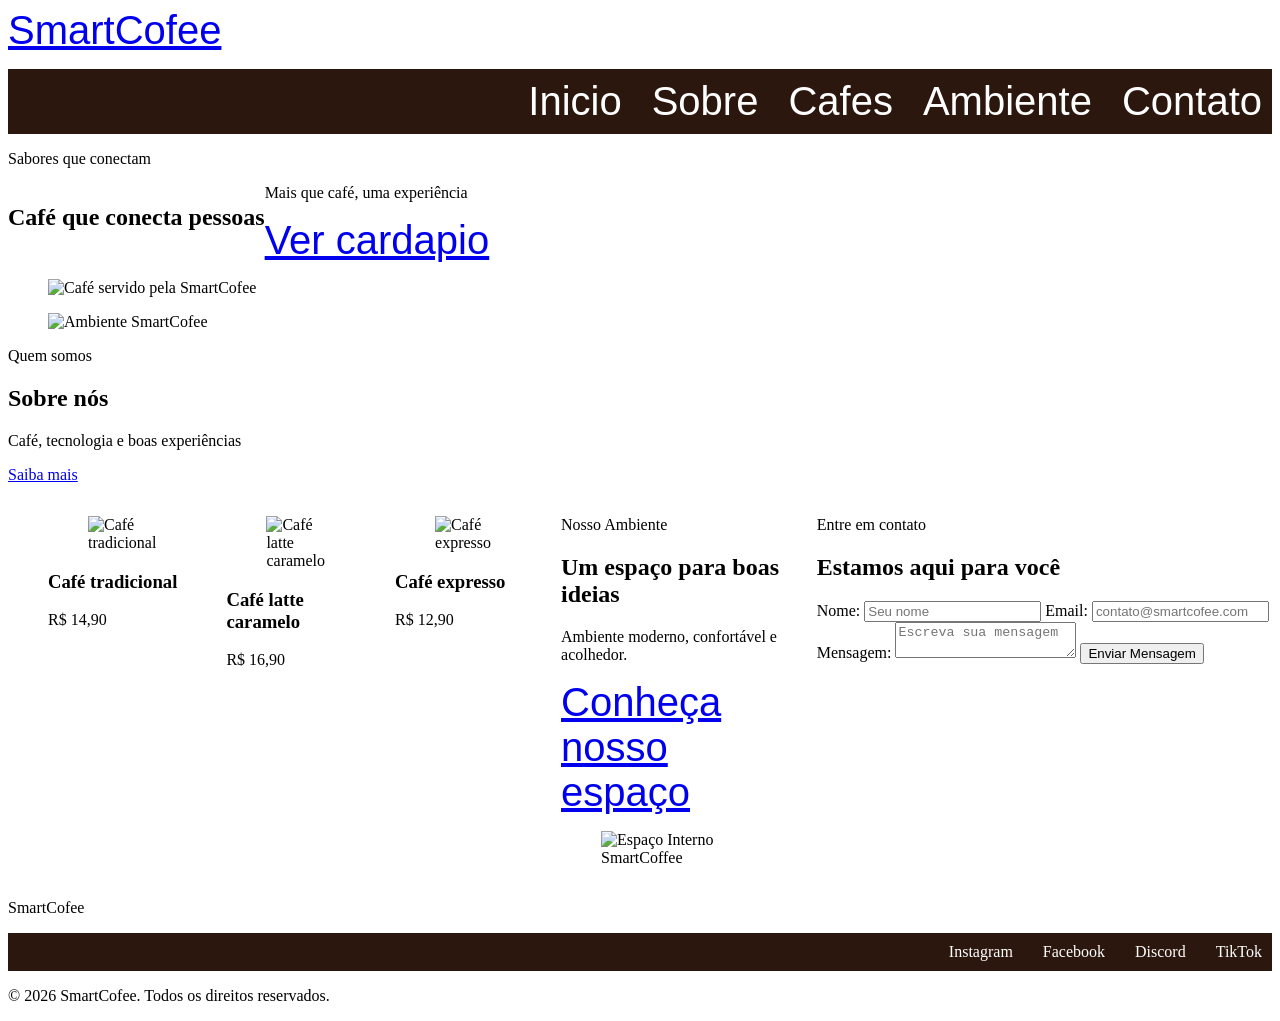
==== aula9/index.html @ 2a4157ac "LIMA - 30/09/26" ====
<!DOCTYPE html>
<html lang="en">
<head>
    <meta charset="UTF-8">
    <meta name="viewport" content="width=device-width, initial-scale=1.0">
    <link rel="stylesheet" href="css/style.css">
    <link rel="shortcut icon" href="img/logotipo.ico" type="image/x-icon">
    <title> SmartCofee - Seu café moderno e futurista</title>
</head>

<body>
    <header>
        <a href="#inicio" >SmartCofee</a>

        <nav>
            <ul>
                <li><a href="#inicio">Inicio</a></li>
                <li><a href="#sobre">Sobre</a></li>
                <li><a href="#cafes">Cafes</a></li>
                <li><a href="#ambiente">Ambiente</a></li>
                <li><a href="#contato">Contato</a></li>
            </ul>
        </nav>

    </header>

    <main>
        <section id="inicio" class="banner">
            <header class="banner-conteudo">
                <p> Sabores que conectam</p>
                <h1>Café que conecta pessoas</h1>
                <p>Mais que café, uma experiência</p>
                <a href="#cafes">Ver cardapio</a>
            </header>

            <figure class="banner-imagem">
                <img src="img/banner-cafe.jpg" alt="Café servido pela SmartCofee">
            </figure>

        </section>

        <section id="sobre" class="sobre">
            <figure class="sobre-smartcofee">
                <img src="img/sobre-smartcofee.jpg" alt="Ambiente SmartCofee">
            </figure>

            <header class="sobre-cabecalho">
                <p> Quem somos</p>
                <h2>Sobre nós</h2>

            </header>

            <p> Café, tecnologia e boas experiências </p>
            <a href="#">Saiba mais</a>

        </section>    

        <section id="cafes" class="cafes">
            <ul class="lista-cafes">
                <li>
                    <article class="card-cafes">
                        <figure class="imagem-cafes">
                            <img src="img/cafe-tradicional.jpg" alt="Café tradicional">
                        </figure>
                            <h3>Café tradicional</h3>
                        <p>R$ 14,90</p>
                    </article>
                </li>
                <li>
                    <article class="card-cafes">
                        <figure class="imagem-cafes">
                            <img src="img/cafe-latte-caramelo.jpg" alt="Café latte caramelo">
                        </figure>
                            <h3>Café latte caramelo</h3>
                        <p>R$ 16,90</p>
                    </article>
                </li>
                 <li>
                    <article class="card-cafes">
                        <figure class="imagem-cafes">
                            <img src="img/cafe-expresso.jpg" alt="Café expresso">
                        </figure>
                            <h3>Café expresso</h3>
                        <p>R$ 12,90</p>
                    </article>
                </li>

                <section id="ambiente" class="ambiente">
                    <header class="ambiente-conteudo">
                        <p>Nosso Ambiente</p>
                         <h2>Um espaço para boas ideias</h2>
                     <p>Ambiente moderno, confortável e acolhedor.</p>
                <a href="#contato">Conheça nosso espaço</a>
            </header>

                <figure class="ambiente-imagem">
                    <img src="img/ambiente.jpg" alt="Espaço Interno SmartCoffee">
             </figure>
        </section>

<section id="contato" class="contato">
    <header class="contato-cabecalho">
        <p>Entre em contato</p>
        <h2>Estamos aqui para você</h2>
    </header>
    <form>
        <label for="nome">Nome:</label>
        <input type="text" id="nome" name="nome" placeholder="Seu nome">
       
        <label for="email">Email:</label>
        <input type="email" id="email" name="email" placeholder="contato@smartcofee.com">

        <label for="mensagem">Mensagem:</label>
        <textarea id="mensagem" name="mensagem" placeholder="Escreva sua mensagem"></textarea>

        <button type="submit">Enviar Mensagem</button>

    </form>
</section>

        </ul>
        </section>

    </main>

    <footer>
        <p>SmartCofee</p>
        <nav>
            <ul>
                <li><a href="#instagram">Instagram</a></li>
                <li><a href="#facebook">Facebook</a></li>
                <li><a href="#discord">Discord</a></li>
                <li><a href="#tiktok">TikTok</a></li>
            </ul>
        </nav>
        <p>© 2026 SmartCofee. Todos os direitos reservados.</p>

    </footer>

    
</body>
</html>
---- aula9/css/style.css ----
header a {
    font-family: 'Roboto', sans-serif;
    font-size: 40px;
    font-weight: 500;
}

.cabecalho {
  font-family: Arial, Helvetica, sans-serif;
  background-color: #2B170D;
  color: white;
  text-align: center;
  padding: 10px;
}

nav ul {
  display: flex;
  justify-content: flex-end;
  background-color: #2B170D;
  padding: 10px;
  text-decoration: none;
}

nav a {
  text-decoration: none;
  color: white;
}

ul {
  list-style: none;
  display: flex;
  flex-direction: row;
  gap: 30px;
}

h1 {
  float: left;
  padding-bottom: 10px;
}
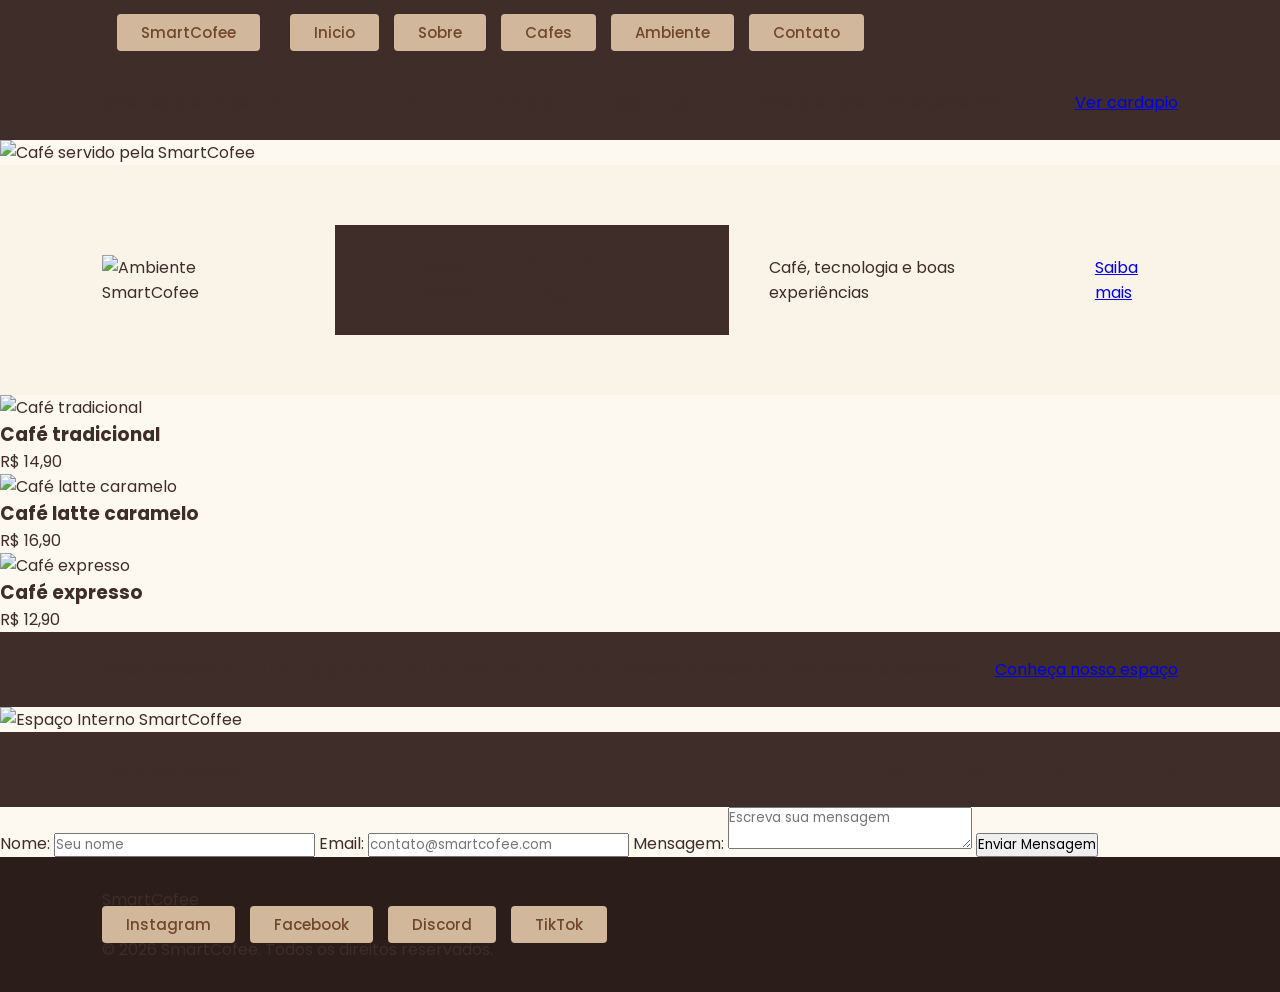
==== commit 6496292c: "commit" ====
--- a/aula9/index.html
+++ b/aula9/index.html
@@ -10,10 +10,12 @@
 
 <body>
     <header>
-        <a href="#inicio" >SmartCofee</a>
+        
 
         <nav>
             <ul>
+               <p><li><a href="#inicio" >SmartCofee</a></li></p>
+               
                 <li><a href="#inicio">Inicio</a></li>
                 <li><a href="#sobre">Sobre</a></li>
                 <li><a href="#cafes">Cafes</a></li>
@@ -136,7 +138,6 @@
         <p>© 2026 SmartCofee. Todos os direitos reservados.</p>
 
     </footer>
-
     
 </body>
 </html>
--- a/aula9/css/style.css
+++ b/aula9/css/style.css
@@ -1,38 +1,193 @@
-header a {
-    font-family: 'Roboto', sans-serif;
-    font-size: 40px;
-    font-weight: 500;
+@import url('https://fonts.googleapis.com/css2?family=Poppins:wght@300;400;600;700&display=swap');
+
+* {
+  box-sizing: border-box;
+  margin: 0;
+  padding: 0;
+  font-family: 'Poppins', sans-serif;
 }
 
-.cabecalho {
-  font-family: Arial, Helvetica, sans-serif;
-  background-color: #2B170D;
-  color: white;
-  text-align: center;
-  padding: 10px;
+body {
+  background-color: #fdf8f0;
+  color: #3e2d29;
+}
+
+header {
+  background-color: #3e2d29; 
+  display: flex;
+  justify-content: space-between;
+  align-items: center;
+  padding: 20px 8%;
+}
+
+.logo {
+  color: #f5f0eb;
+  font-size: 28px;
+  font-weight: 600;
+  text-decoration: none;
 }
 
 nav ul {
   display: flex;
-  justify-content: flex-end;
-  background-color: #2B170D;
-  padding: 10px;
-  text-decoration: none;
+  list-style: none;
+  gap: 15px;
 }
 
 nav a {
   text-decoration: none;
-  color: white;
+  color: #704729;
+  background-color: #d1b89d; 
+  padding: 8px 24px;
+  border-radius: 4px;
+  font-size: 15px;
+  font-weight: 500;
+  transition: opacity 0.2s;
 }
 
-ul {
-  list-style: none;
+nav a:hover {
+  opacity: 0.9;
+}
+
+.btn-pilula {
+  display: inline-block;
+  text-decoration: none;
+  color: #704729;
+  background-color: #cbb292;
+  border: 1px solid #a3825f;
+  padding: 10px 24px;
+  border-radius: 20px;
+  font-weight: 500;
+  margin-top: 15px;
+}
+
+.hero {
   display: flex;
-  flex-direction: row;
+  align-items: center;
+  justify-content: space-between;
+  padding: 60px 8%;
+  gap: 40px;
+}
+
+.hero-texto {
+  max-width: 50%;
+}
+
+.subtitulo {
+  text-transform: uppercase;
+  color: #b3733b;
+  font-size: 13px;
+  letter-spacing: 2px;
+  font-weight: 600;
+  margin-bottom: 10px;
+}
+
+.hero-texto h1 {
+  font-size: 42px;
+  line-height: 1.1;
+  color: #1a100c;
+  margin-bottom: 10px;
+}
+
+.hero-texto p {
+  color: #55443b;
+  font-size: 16px;
+}
+
+.img-placeholder {
+  background-color: #cbb59d;
+  border-radius: 8px;
+  width: 100%;
+  max-width: 450px;
+  height: 250px;
+  display: flex;
+  justify-content: center;
+  align-items: center;
+  color: #8c6032;
+  font-weight: 500;
+}
+
+.sobre {
+  display: flex;
+  align-items: center;
+  justify-content: space-between;
+  padding: 60px 8%;
+  gap: 40px;
+  background-color: #faf3e8;
+}
+
+.sobre-texto {
+  max-width: 50%;
+}
+
+.sobre-texto h2 {
+  font-size: 36px;
+  margin-bottom: 10px;
+}
+
+/* Seção Produtos */
+.produtos {
+  text-align: center;
+  padding: 60px 8%;
+}
+
+.produtos h2 {
+  font-size: 36px;
+  margin-bottom: 30px;
+}
+
+.grid-produtos {
+  display: flex;
+  justify-content: center;
   gap: 30px;
 }
 
-h1 {
-  float: left;
-  padding-bottom: 10px;
+.card-produto {
+  background-color: #f5ece1;
+  border-radius: 6px;
+  padding: 15px;
+  text-align: left;
+  width: 250px;
+}
+
+.card-produto .img-placeholder {
+  height: 140px;
+  margin-bottom: 15px;
+}
+
+.card-produto .preco {
+  font-weight: 700;
+  font-size: 18px;
+  color: #1a100c;
+}
+
+.espaco-destaque {
+  background-color: #231612;
+  color: #ffffff;
+  display: flex;
+  align-items: center;
+  justify-content: space-between;
+  padding: 60px 8%;
+  gap: 40px;
+}
+
+.espaco-destaque h2 {
+  font-size: 36px;
+  line-height: 1.2;
+  margin-bottom: 15px;
+}
+
+.espaco-destaque p {
+  color: #d1c2b5;
+  margin-bottom: 15px;
+  max-width: 450px;
+}
+
+/* Rodapé */
+footer {
+  background-color: #2b1d19;
+  padding: 30px 8%;
+}
+
+footer .logo {
+  font-size: 24px;
 }
